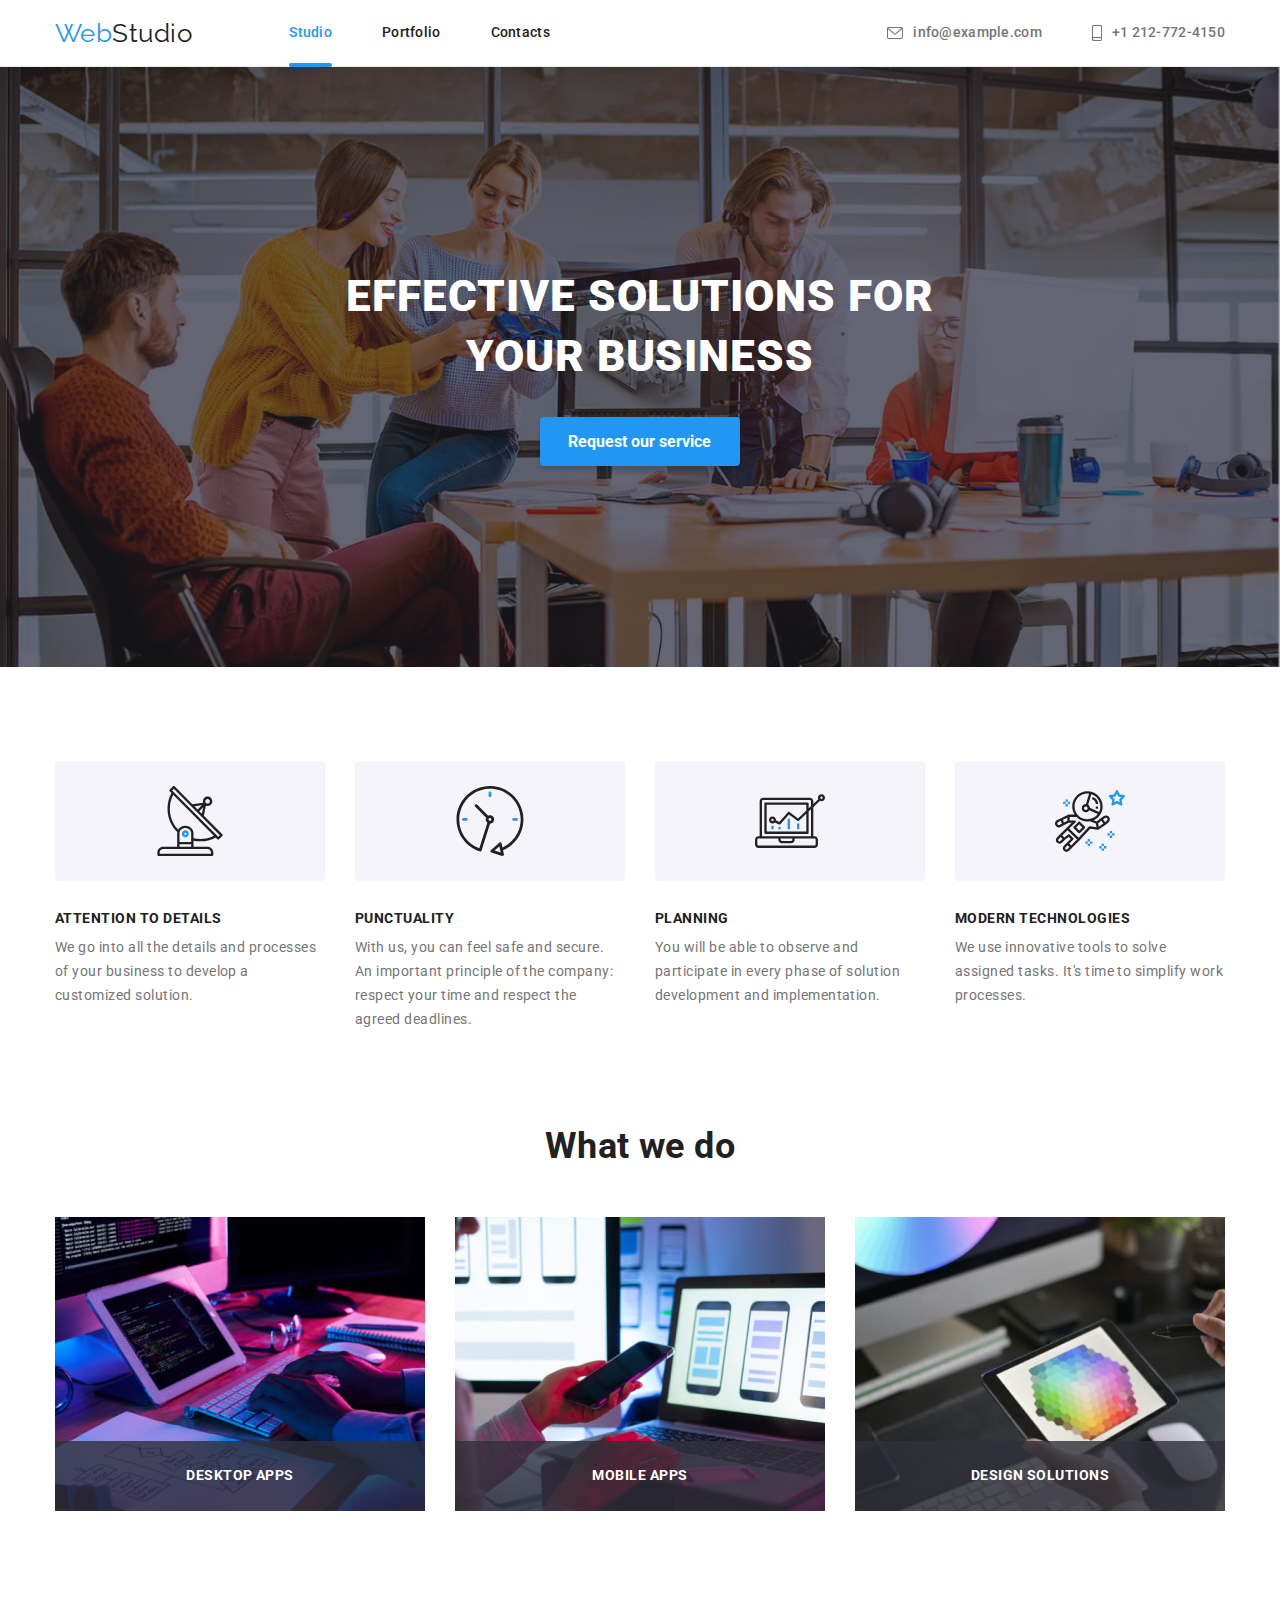
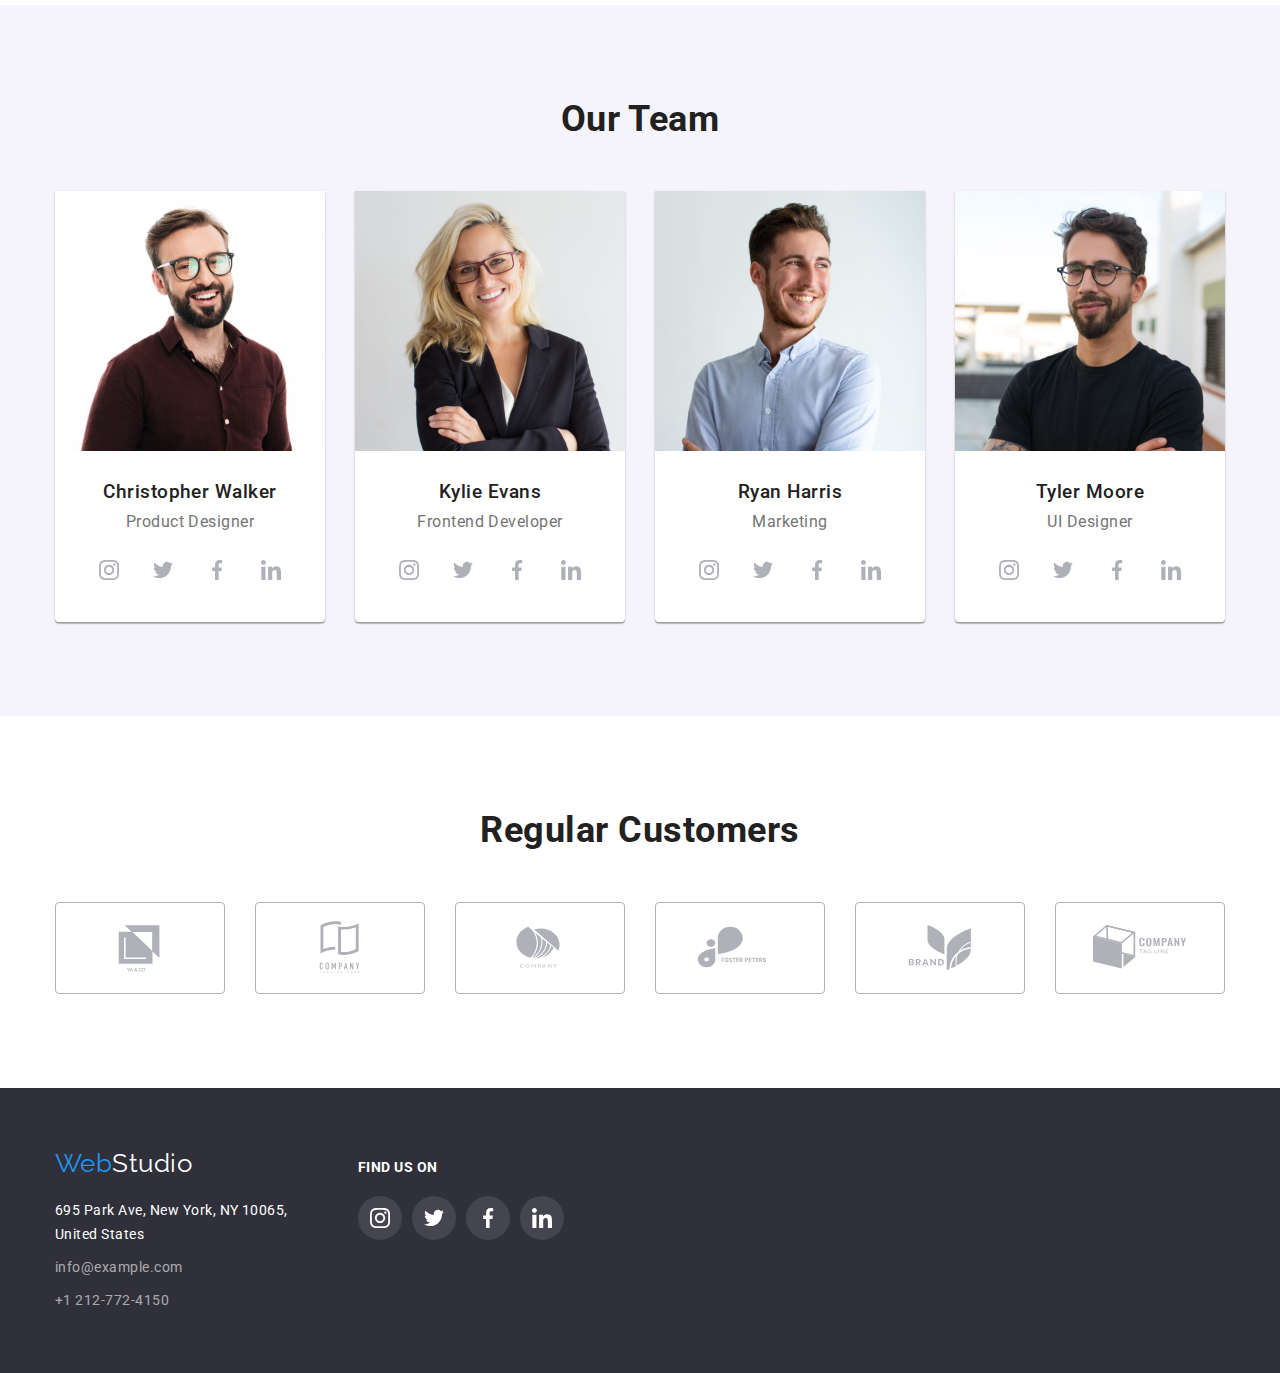
==== index.html @ fd86ec64 "Додає інформації з минулої роботи" ====
<!DOCTYPE html>
<html lang="en">
<head>
    <meta charset="UTF-8">
    <meta http-equiv="X-UA-Compatible" content="IE=edge">
    <meta name="viewport" content="width=device-width, initial-scale=1.0">
    <title>WebStudio</title>
    <link rel="preconnect" href="https://fonts.googleapis.com">
    <link rel="preconnect" href="https://fonts.gstatic.com" crossorigin>
    <link href="https://fonts.googleapis.com/css2?family=Raleway:wght@700&family=Roboto:wght@400;500;700;900&display=swap"
        rel="stylesheet">
    <link rel="stylesheet" href="https://cdnjs.cloudflare.com/ajax/libs/modern-normalize/1.1.0/modern-normalize.min.css">
    <link rel="stylesheet" href="./css/styles.css">
</head>
<body>
<header class="page-header">
    <div class="contanier main-content">
        <nav class="navigation">
            <a href="./index.html" class="logo"><span class="logo-web">Web</span>Studio</a>
            <ul class="navigation-list">
                <li class="item"><a href="./index.html" class="link current">Studio</a></li>
                <li class="item"><a href="./portfolio.html" class="link сurrent-secondary">Portfolio</a></li>
                <li class="item"><a href="#" class="link сurrent-secondary">Contacts</a></li>
            </ul>
        </nav>
        <ul class="header-contacts">
            <li class="item">
                <a href="mailto:info@example.com" class="contact link-box">
                    <svg class="contact-icon" width="16" height="12">
                        <use href="./images/icons.svg#icon-envelope"></use>
                    </svg>
                    info@example.com
                </a>
            </li>
            <li class="item">
                <a href="tel:+1212724150" class="contact link-box">
                    <svg class="contact-icon smartphone" width="10" height="16">
                        <use href="./images/icons.svg#icon-smartphone"></use>
                    </svg>
                    +1 212-772-4150
                </a>
            </li>
        </ul>
    </div>
</header>
<main>
    <section class="first-part">
        <div class="contanier">
            <h1 class="title">Effective solutions for your business</h1>
            <button type="button" class="button" data-modal-open>Request our service</button>
        </div>
        <div class="backdrop is-hidden" data-modal>
            <div class="modal">
                <button type="button" class="modal-buttom" data-modal-close>
                    <svg width="11" height="11">
                        <use href="./images/icons.svg#icon-Vector"></use>
                    </svg>
                </button>
            </div>
        </div>
    </section>
    <section class="second-part section">
       <div class="contanier">
            <h2 class="visually-hidden">Benefits</h2>
            <ul class="benefits-list">
                <li class="item">
                    <div class="svg-box">
                        <svg width="70" height="70">
                            <use href="./images/icons.svg#icon-antenna"></use>
                        </svg>
                    </div>
                    <h3 class="subtitle">Attention to details</h3>
                    <p class="text">We go into all the details and processes of your business to develop a customized solution.</p>
                </li>
                <li class="item">
                    <div class="svg-box">
                        <svg width="70" height="70">
                            <use href="./images/icons.svg#icon-clock"></use>
                        </svg>
                    </div>
                    <h3 class="subtitle">Punctuality</h3>
                    <p class="text">With us, you can feel safe and secure. An important principle of the company: respect your time
                        and respect the agreed
                        deadlines.</p>
                </li>
                <li class="item">
                    <div class="svg-box">
                        <svg width="70" height="70">
                            <use href="./images/icons.svg#icon-diagram"></use>
                        </svg>
                    </div>
                    <h3 class="subtitle">Planning</h3>
                    <p class="text">You will be able to observe and participate in every phase of solution development and
                        implementation.</p>
                </li>
                <li class="item">
                    <div class="svg-box">
                        <svg width="70" height="70">
                            <use href="./images/icons.svg#icon-astronaut"></use>
                        </svg>
                    </div>
                    <h3 class="subtitle">Modern technologies</h3>
                    <p class="text">We use innovative tools to solve assigned tasks. It's time to simplify work processes.</p>
                </li>
            </ul>
       </div>
    </section>
    <section class="third-part section">
        <div class="contanier">
            <h2 class="title">What we do</h2>
            <ul class="description-list">
                <li class="item">
                    <img src="./images/image1.jpg" alt="Coding on a tablet" width="370">
                    <div class="description-box"><p class="text">Desktop apps</p></div>
                </li>
                <li class="item">
                    <img src="./images/image2.jpg" alt="Development of an interface for a phone on a laptop" width="370">
                    <div class="description-box"><p class="text">Mobile apps</p></div>
                </li>
                <li class="item">
                    <img src="./images/image3.jpg" alt="The choice of color is not a tablet" width="370">
                    <div class="description-box"><p class="text">Design solutions</p></div>
                </li>
            </ul>
        </div>
    </section>
    <section class="fourth-part section">
        <div class="contanier">
            <h2 class="title">Our team</h2>
            <ul class="wokers-list">
                <li class="item">
                    <img src="./images/worker1.jpg" alt="Worker Christopher Walker" width="270" class="image">
                    <div class="woker">
                        <h3 class="name">Christopher Walker</h3>
                        <p class="job-title">Product Designer</p>
                        <ul class="wokers-link">
                            <li>
                                <a href="#" class="link">
                                    <svg width="20" height="20">
                                        <use href="./images/icons.svg#icon-instagram"></use>
                                    </svg>
                                </a>
                            </li>
                            <li>
                                <a href="#" class="link">
                                    <svg width="20" height="20">
                                        <use href="./images/icons.svg#icon-twitter"></use>
                                    </svg>
                                </a>
                            </li>
                            <li>
                                <a href="#" class="link">
                                    <svg width="20" height="20">
                                        <use href="./images/icons.svg#icon-facebook"></use>
                                    </svg>
                                </a>
                            </li>
                            <li>
                                <a href="#" class="link">
                                    <svg width="20" height="20">
                                        <use href="./images/icons.svg#icon-linkedin"></use>
                                    </svg>
                                </a>
                            </li>
                        </ul>
                    </div>
                </li>
                <li class="item">
                    <img src="./images/worker2.jpg" alt="Worker Kylie Evans" width="270" class="image">
                    <div class="woker">
                        <h3 class="name">Kylie Evans</h3>
                        <p class="job-title">Frontend Developer</p>
                        <ul class="wokers-link">
                            <li>
                                <a href="#" class="link">
                                    <svg width="20" height="20">
                                        <use href="./images/icons.svg#icon-instagram"></use>
                                    </svg>
                                </a>
                            </li>
                            <li>
                                <a href="#" class="link">
                                    <svg width="20" height="20">
                                        <use href="./images/icons.svg#icon-twitter"></use>
                                    </svg>
                                </a>
                            </li>
                            <li>
                                <a href="#" class="link">
                                    <svg width="20" height="20">
                                        <use href="./images/icons.svg#icon-facebook"></use>
                                    </svg>
                                </a>
                            </li>
                            <li>
                                <a href="#" class="link">
                                    <svg width="20" height="20">
                                        <use href="./images/icons.svg#icon-linkedin"></use>
                                    </svg>
                                </a>
                            </li>
                        </ul>
                    </div>
                </li>
                <li class="item">
                    <img src="./images/worker3.jpg" alt="Worker Ryan Harris" width="270" class="image">
                    <div class="woker">
                        <h3 class="name">Ryan Harris</h3>
                        <p class="job-title">Marketing</p>
                        <ul class="wokers-link">
                            <li>
                                <a href="#" class="link">
                                    <svg width="20" height="20">
                                        <use href="./images/icons.svg#icon-instagram"></use>
                                    </svg>
                                </a>
                            </li>
                            <li>
                                <a href="#" class="link">
                                    <svg width="20" height="20">
                                        <use href="./images/icons.svg#icon-twitter"></use>
                                    </svg>
                                </a>
                            </li>
                            <li>
                                <a href="#" class="link">
                                    <svg width="20" height="20">
                                        <use href="./images/icons.svg#icon-facebook"></use>
                                    </svg>
                                </a>
                            </li>
                            <li>
                                <a href="#" class="link">
                                    <svg width="20" height="20">
                                        <use href="./images/icons.svg#icon-linkedin"></use>
                                    </svg>
                                </a>
                            </li>
                        </ul>
                    </div>
                </li>
                <li class="item">
                    <img src="./images/worker4.jpg" alt="Worker Tyler Moore" width="270" class="image">
                   <div class="woker">
                        <h3 class="name">Tyler Moore</h3>
                        <p class="job-title">UI Designer</p>
                        <ul class="wokers-link">
                            <li>
                                <a href="#" class="link">
                                    <svg width="20" height="20">
                                        <use href="./images/icons.svg#icon-instagram"></use>
                                    </svg>
                                </a>
                            </li>
                            <li>
                                <a href="#" class="link">
                                    <svg width="20" height="20">
                                        <use href="./images/icons.svg#icon-twitter"></use>
                                    </svg>
                                </a>
                            </li>
                            <li>
                                <a href="#" class="link">
                                    <svg width="20" height="20">
                                        <use href="./images/icons.svg#icon-facebook"></use>
                                    </svg>
                                </a>
                            </li>
                            <li>
                                <a href="#" class="link">
                                    <svg width="20" height="20">
                                        <use href="./images/icons.svg#icon-linkedin"></use>
                                    </svg>
                                </a>
                            </li>
                        </ul>
                   </div>
                </li>
            </ul>
        </div>
    </section>
    <section class="fifth-part section">
       <div class="contanier">
            <h2 class="title">Regular customers</h2>
            <ul class="customers">
                <li>
                    <a href="#" class="customer-link">
                        <svg width="106" height="60">
                            <use href="./images/icons.svg#icon-Logo1"></use>
                        </svg>
                    </a>
                </li>
                <li>
                    <a href="#" class="customer-link">
                        <svg width="106" height="60">
                            <use href="./images/icons.svg#icon-Logo2"></use>
                        </svg>
                    </a>
                </li>
                <li>
                    <a href="#" class="customer-link">
                        <svg width="106" height="60">
                            <use href="./images/icons.svg#icon-Logo3"></use>
                        </svg>
                    </a>
                </li>
                <li>
                    <a href="#" class="customer-link">
                        <svg width="106" height="60">
                            <use href="./images/icons.svg#icon-Logo4"></use>
                        </svg>
                    </a>
                </li>
                <li>
                    <a href="#" class="customer-link">
                        <svg width="106" height="60">
                            <use href="./images/icons.svg#icon-Logo5"></use>
                        </svg>
                    </a>
                </li>
                <li>
                    <a href="#" class="customer-link">
                        <svg width="106" height="60">
                            <use href="./images/icons.svg#icon-Logo6"></use>
                        </svg>
                    </a>
                </li>
            </ul>
        </div>
    </section>
</main>
<footer>
    <div class="contanier end-page">
        <div class="contact-info">
            <a href="./index.html" class="link logo"><span class="logo-web">Web</span>Studio</a>
            <address class="width">
                <ul class="footer-contacts">
                    <li class="item"><a href="https://goo.gl/maps/jAzVGS8xta9FAQZa8" target="_blank"
                            rel="noopener noreferrer nofollow" class="address">695 Park Ave, New
                            York, NY 10065, United States</a></li>
                    <li class="item"><a href="mailto:info@example.com" class="contact">info@example.com</a></li>
                    <li class="item"><a href="tel:+1212724150" class="contact">+1 212-772-4150</a></li>
                </ul>
            </address>
        </div>
        <div class="main-icons">
            <p class="text">Find us on</p>
            <ul class="icons-list">
                <li>
                    <a href="#" class="link">
                        <svg width="20" height="20">
                            <use href="./images/icons.svg#icon-instagram"></use>
                        </svg>
                    </a>
                </li>
                <li>
                    <a href="#" class="link">
                        <svg width="20" height="20">
                            <use href="./images/icons.svg#icon-twitter"></use>
                        </svg>
                    </a>
                </li>
                <li>
                    <a href="#" class="link">
                        <svg width="20" height="20">
                            <use href="./images/icons.svg#icon-facebook"></use>
                        </svg>
                    </a>
                </li>
                <li>
                    <a href="#" class="link">
                        <svg width="20" height="20">
                            <use href="./images/icons.svg#icon-linkedin"></use>
                        </svg>
                    </a>
                </li>
            </ul>
        </div>
    </div>
</footer>
<script src="./js/modal.js"></script>
</body>
</html>
---- css/styles.css ----
:root {
    --main-text-color: #757575;
    --tittle-text-color: #212121;
    --accent-text-color: #2196F3;
    --secondary-text-color: #ffffff;

    --main-bg-color: #ffffff;
    --secondary-bg-color: #F5F4FA;
    --accent-bg-color: #2F303A;
    --accent-bg-blue-color: #2196F3;

    --border-color: #EEEEEE;

    --icon-color: #AFB1B8;

    --timing: cubic-bezier(0.4, 0, 0.2, 1);
}

/* ------------------------------------- */
/*        STYLES BODY AND OTHERS         */
/* ------------------------------------- */

body {
    color: var(--main-text-color);
    background-color: var(--main-bg-color);
    font-family: 'Roboto', sans-serif;
    letter-spacing: 0.03em;
}
h1,h2,h3,h4,h5,h6,p {
    margin-top: 0;
    margin-bottom: 0;
}
ul {
    list-style: none;
    margin: 0;
    padding-left: 0;
}
a {
    text-decoration: none;
}
button {
    cursor: pointer;
}
img {
    display: block;
    max-width: 100%;
    height: auto;
}
.visually-hidden {
    position: absolute;
    white-space: nowrap;
    width: 1px;
    height: 1px;
    overflow: hidden;
    border: 0;
    padding: 0;
    clip: rect(0 0 0 0);
    clip-path: inset(50%);
    margin: -1px;
}
.contanier {
    margin-right: auto;
    margin-left: auto;
    padding: 0 15px;
    width: 1200px;
}
.section {
    padding: 94px 0;
}
.title {
    margin-bottom: 50px;

    color: var(--tittle-text-color);
    font-weight: 700;
    font-size: 36px;
    line-height: 1.16;
    text-align: center;
}

/* ------------------------------------- */
/*             STYLES HEADER             */
/* ------------------------------------- */

.page-header {
    border-bottom: 1px solid #ECECEC;
}
.main-content {
    display: flex;
    align-items: center;
    justify-content: space-between ;
}
.navigation {
    display: flex;
    align-items: center;
}
.logo {
    margin-right: 97px;

    color: var(--tittle-text-color);
    font-family: 'Raleway', sans-serif;
    font-size: 26px;
    line-height: 1.19;
}
.logo-web {
    color: var(--accent-text-color)
}
.navigation-list {
    display: flex ;
}
.navigation-list .item {
    position: relative;
}
.navigation-list .item:not(:last-child) {
    margin-right: 50px;
}
.navigation-list .link {
    display: block;
    padding-top: 25px;
    padding-bottom: 25px;

    color: var(--tittle-text-color);
    font-weight: 500;
    font-size: 14px;
    line-height: 1.14;
    letter-spacing: 0.02em;

    transition: color 250ms var(--timing); 
}
.navigation-list .current {
    color: var(--accent-text-color);
}
.current::after {
    position: absolute;
    content: "";
    bottom: -1px;
    right: 0;
    width: 100%;
    height: 4px;

    background: var(--accent-text-color);
    border-radius: 2px;
}
.сurrent-secondary::after {
    position: absolute;
    content: "";
    bottom: -1px;
    right: 0;
    width: 100%;
    height: 4px;

    background: var(--accent-text-color);
    border-radius: 2px;
    transform: scale(0);

    transition: transform 250ms var(--timing);
}
.navigation-list .link:hover::after,
.navigation-list .link:focus::after {
    transform: scale(1);
}
.header-contacts {
    display: flex;
}
.header-contacts .item:not(:last-child) {
    margin-right: 50px;
}
.header-contacts .contact {
    padding-top: 25px;
    padding-bottom: 25px;

    color: inherit;
    font-weight: 500;
    font-size: 14px;
    line-height: 1.14;
    letter-spacing: 0.02em;

    transition: color 250ms var(--timing);
}
.link-box {
    display: flex;
    align-items: center;
}
.contact-icon {
    margin-right: 10px;
    fill: currentColor;
}
.navigation-list .link:focus,
.navigation-list .link:hover,
.header-contacts .contact:hover,
.header-contacts .contact:focus {
    color: var(--accent-text-color);
}

/* ------------------------------------- */
/*              STYLES MAIN              */          
/* ------------------------------------- */

/* ---FIRST PART--- */

.first-part {
    min-height: 600px;
    max-width: 1600px;
    margin-left: auto;
    margin-right: auto;

    color: var(--secondary-text-color);
    letter-spacing: 0.06em;
    text-align: center;
    padding-top: 200px;
    padding-bottom: 200px;

    background-color: #C4C4C4;
    background-image: linear-gradient(to right, rgba(47, 48, 58, 0.4), rgba(47, 48, 58, 0.4)), url(../images/bg.jpg);
    background-repeat: no-repeat;
    background-position: 50% 35%;
    background-size: cover;
}
.first-part .title {
    width: 696px;
    margin-right: auto;
    margin-left: auto;
    margin-bottom: 30px;

    color: var(--secondary-text-color);
    font-weight: 900;
    font-size: 44px;
    line-height: 1.36;
    text-transform: uppercase;
}
.first-part .button {
    min-width: 200px;
    padding: 10px 20px 10px 19px;
    
    color: inherit;
    font-weight: 700;
    font-size: 16px;
    line-height: 1.85;

    background-color:var(--accent-bg-blue-color);
    border: none;
    box-shadow: 0px 4px 4px rgba(0, 0, 0, 0.15);
    border-radius: 4px;

    transition: background-color 250ms var(--timing);
}
.first-part .button:hover, .first-part .button:focus {
    background-color: #188CE8;
}
.backdrop {
    position: fixed;
    top: 0;
    left: 0;
    width: 100%;
    height: 100%;
    z-index: 1;

    background-color: rgba(0, 0, 0, 0.2);

    transform: scale(1) rotateY(360deg);
    transform-origin: top center;
    transition: opacity 250ms var(--timing), transform 1000ms var(--timing), background-color 250ms var(--timing) 500ms;
}
.backdrop.is-hidden {
    opacity: 0;
    pointer-events: none;
    transform: scale(3) rotateY(0);
    background-color: transparent;
}
.modal {
    position: absolute;
    top: 50%;
    left: 50%;
    transform: translate(-50%, -50%);
    width: 528px;
    min-height: 581px;

    background-color: var(--main-bg-color);
    box-shadow: 0px 1px 3px rgba(0, 0, 0, 0.12), 0px 1px 1px rgba(0, 0, 0, 0.14), 0px 2px 1px rgba(0, 0, 0, 0.2);
    border-radius: 4px;

}
.modal-buttom {
    position: absolute;
    top: 8px;
    right: 8px;
    height: 30px;
    width: 30px;
    display: flex;
    justify-content: center;
    align-items: center;

    background-color: var(--main-bg-color);
    border: 1px solid rgba(0, 0, 0, 0.1);
    border-radius: 50%;
}
/* ---SECOND PART--- */

.benefits-list {
    display: flex;
}
.benefits-list .item:not(:last-child) {
    margin-right: 30px;
} 
.second-part .item {
    width: 270px;
}
.svg-box {
    display: flex;
    margin-bottom: 30px;
    height: 120px;
    justify-content: center;
    align-items: center;

    background-color: var(--secondary-bg-color);
    border-radius: 4px;
}
.second-part .subtitle {
    margin-bottom: 9px;

    color: var(--tittle-text-color);
    font-weight: 700;
    font-size: 14px;
    line-height: 1.14;
    text-transform: uppercase;
}
.second-part .text {
    font-size: 14px;
    line-height: 1.71;
}

/* ---THIRD PART--- */

.third-part {
    padding-top: 0;
}
.description-list {
    display: flex;
}
.description-list .item:not(:last-child) {
    margin-right: 30px;
}
.description-list .item {
    position: relative;
}
.description-box {
    position: absolute;
    width: 100%;
    height: 70px;
    bottom: 0;
    display: flex;
    justify-content: center;
    align-items: center;

    background: rgba(47, 48, 58, 0.8);
}
.description-box .text {
    color: var(--secondary-text-color);
    font-weight: 700;
    font-size: 14px;
    line-height: 1.14;
    text-transform: uppercase;
}

/* ---FOURTH PART--- */

.fourth-part {
    background-color: var(--secondary-bg-color)
}
.fourth-part .title {
    text-transform: capitalize;
}
.wokers-list {
    display: flex;
}
.wokers-list .item:not(:last-child) {
    margin-right: 30px;
}
.fourth-part .item {
    width: 270px;

    background-color: var(--main-bg-color);
    font-size: 16px;
    line-height: 1.18;
    text-align: center;
    box-shadow: 0px 1px 3px rgba(0, 0, 0, 0.12), 0px 1px 1px rgba(0, 0, 0, 0.14), 0px 2px 1px rgba(0, 0, 0, 0.2);
    border-radius: 0px 0px 4px 4px;
}
.woker {
    padding: 30px 15px;
}
.fourth-part .name{
    margin-bottom: 10px;

    color: var(--tittle-text-color);
    font-weight: 500;
}
.job-title {
    margin-bottom: 16px;
}
.wokers-link {
    display: flex;
    justify-content: center;
    column-gap: 10px;
}
.wokers-link .link {
    display: flex;
    width: 44px;
    height: 44px;
    justify-content: center;
    align-items: center;
    row-gap: 10px;
    fill: var(--icon-color);
    background-color: var(--main-bg-color);
    border-radius: 50%;

    transition: background-color 250ms var(--timing), fill 250ms var(--timing);
}
.wokers-link .link:hover,
.wokers-link .link:focus {
    background-color: var(--accent-bg-blue-color);
    fill: var(--secondary-text-color);
}
/* ---FIFTH PART--- */

.fifth-part .title {
    text-transform: capitalize;
}
.customers {
    display: flex;
    column-gap: 30px;
}
.customer-link {
    display: flex;
    width: 170px;
    height: 92px;
    justify-content: center;
    align-items: center;
    border: 1px solid var(--icon-color);
    border-radius: 4px;
    fill: var(--icon-color);

    transition: fill 250ms var(--timing), border-color 250ms var(--timing);
}
.customer-link:hover, .customer-link:focus {
    fill: var(--accent-text-color);
    border-color: var(--accent-text-color);
}

/* ------------------------------------- */
/*              STYLES FOOTER            */
/* ------------------------------------- */

footer {
    padding-top: 60px;
    padding-bottom: 60px;

    background-color: var(--accent-bg-color);
}
footer .logo.link {
    display: inline-block;
    margin-bottom: 20px;
    margin-right: 0;

    color: var(--secondary-text-color);
}
.end-page {
    display: flex;
    align-items: baseline;
}
.contact-info {
    margin-right: 70px;
}
.width {
    width: 233px;
}
.footer-contacts {
    font-style: normal;
    font-size: 14px;
    line-height: 1.71;
}
.footer-contacts .item:not(:last-child) {
    margin-bottom: 9px;
}
.footer-contacts .address {
    display: inline-block;
    color: var(--secondary-text-color);
}
.footer-contacts .contact{
    color: rgba(255, 255, 255, 0.6);

    transition: color 250ms var(--timing);
}
.footer-contacts .contact:hover, 
.footer-contacts .contact:focus {
    color: var(--accent-text-color);
}
.main-icons .text {
    margin-bottom: 20px;

    color: var(--secondary-text-color);
    font-weight: 700;
    font-size: 14px;
    line-height: 1.14;
    text-align: left;
    text-transform: uppercase;
}
.icons-list {
    display: flex;
    column-gap: 10px;
}
.icons-list .link {
    display: flex;
    width: 44px;
    height: 44px;
    justify-content: center;
    align-items: center;
    fill: var(--secondary-text-color);
    background-color: rgba(255, 255, 255, 0.1);
    border-radius: 50%;

    transition: background-color 250ms var(--timing);
}
.icons-list .link:hover,
.icons-list .link:focus {
    background-color: var(--accent-bg-blue-color);
}

/* ------------------------------------- */
/*      ---- STYLES PORTFOLIO ----       */
/* ------------------------------------- */

/* ------------------------------------- */
/*              STYLES MAIN              */
/* ------------------------------------- */

.portfolio-buttons {
    margin-right: auto;
    margin-left: auto;
    margin-bottom: 50px;
    display: flex;
    justify-content: center;
}
.portfolio-buttons .list-item:not(:last-child) {
    margin-right: 8px;
}

.portfolio-buttons .button{
    padding: 6px 26px;

    color: var(--tittle-text-color);
    background-color: var(--secondary-bg-color);
    font-weight: 500;
    font-size: 16px;
    line-height: 1.62;
    border: none;
    border-radius: 4px;

    transition: color 250ms var(--timing), background-color 250ms var(--timing), box-shadow 250ms var(--timing);
}
.portfolio-buttons .button:hover,
.portfolio-buttons .button:focus {
    color: var(--secondary-text-color);
    background-color: var(--accent-bg-blue-color);
    box-shadow: 0px 3px 1px rgba(0, 0, 0, 0.1), 0px 1px 2px rgba(0, 0, 0, 0.08), 0px 2px 2px rgba(0, 0, 0, 0.12);
    
}
.portfolio-list {
    display: flex;
    flex-wrap: wrap;
    gap: 30px;
}
.portfolio-link {
    display: inline-block;
    transition: box-shadow 250ms cubic-bezier(0.4, 0, 0.2, 1);
}
.portfolio-link:hover,
.portfolio-link:focus {
    box-shadow: 0px 1px 1px rgba(0, 0, 0, 0.12), 0px 4px 4px rgba(0, 0, 0, 0.06), 1px 4px 6px rgba(0, 0, 0, 0.16);
}
.box {
    position: relative;
    overflow: hidden;

}
.border {
    border-bottom: 1px solid var(--border-color);
    border-right: 1px solid var(--border-color);
    border-left: 1px solid var(--border-color);
    padding: 20px 24px;
}
.portfolio-element .title {
    margin-bottom: 4px;

    color: var(--tittle-text-color);
    font-weight: 700;
    font-size: 18px;
    line-height: 2;
    letter-spacing: 0.06em;
    text-align: left;
}
.portfolio-element .text {
    color: var(--main-text-color);
    font-size: 16px;
    line-height: 1.87;
}
.overlay {
    position: absolute;
    top: 0;
    width: 100%;
    height: 100%;
    display: flex;
    justify-content: center;
    align-items: center;

    background-color: rgba(33, 150, 243, 0.9);

    transform: translateY(101%) scaleX(0);
    transition: transform 250ms var(--timing);
}
.overlay .text {
    width: 322px;
    font-size: 18px;
    line-height: 1.55;
    color: var(--secondary-text-color);
}
.portfolio-link:hover .overlay,
.portfolio-link:focus .overlay {
    transform: translateY(0) scaleX(100%);
}
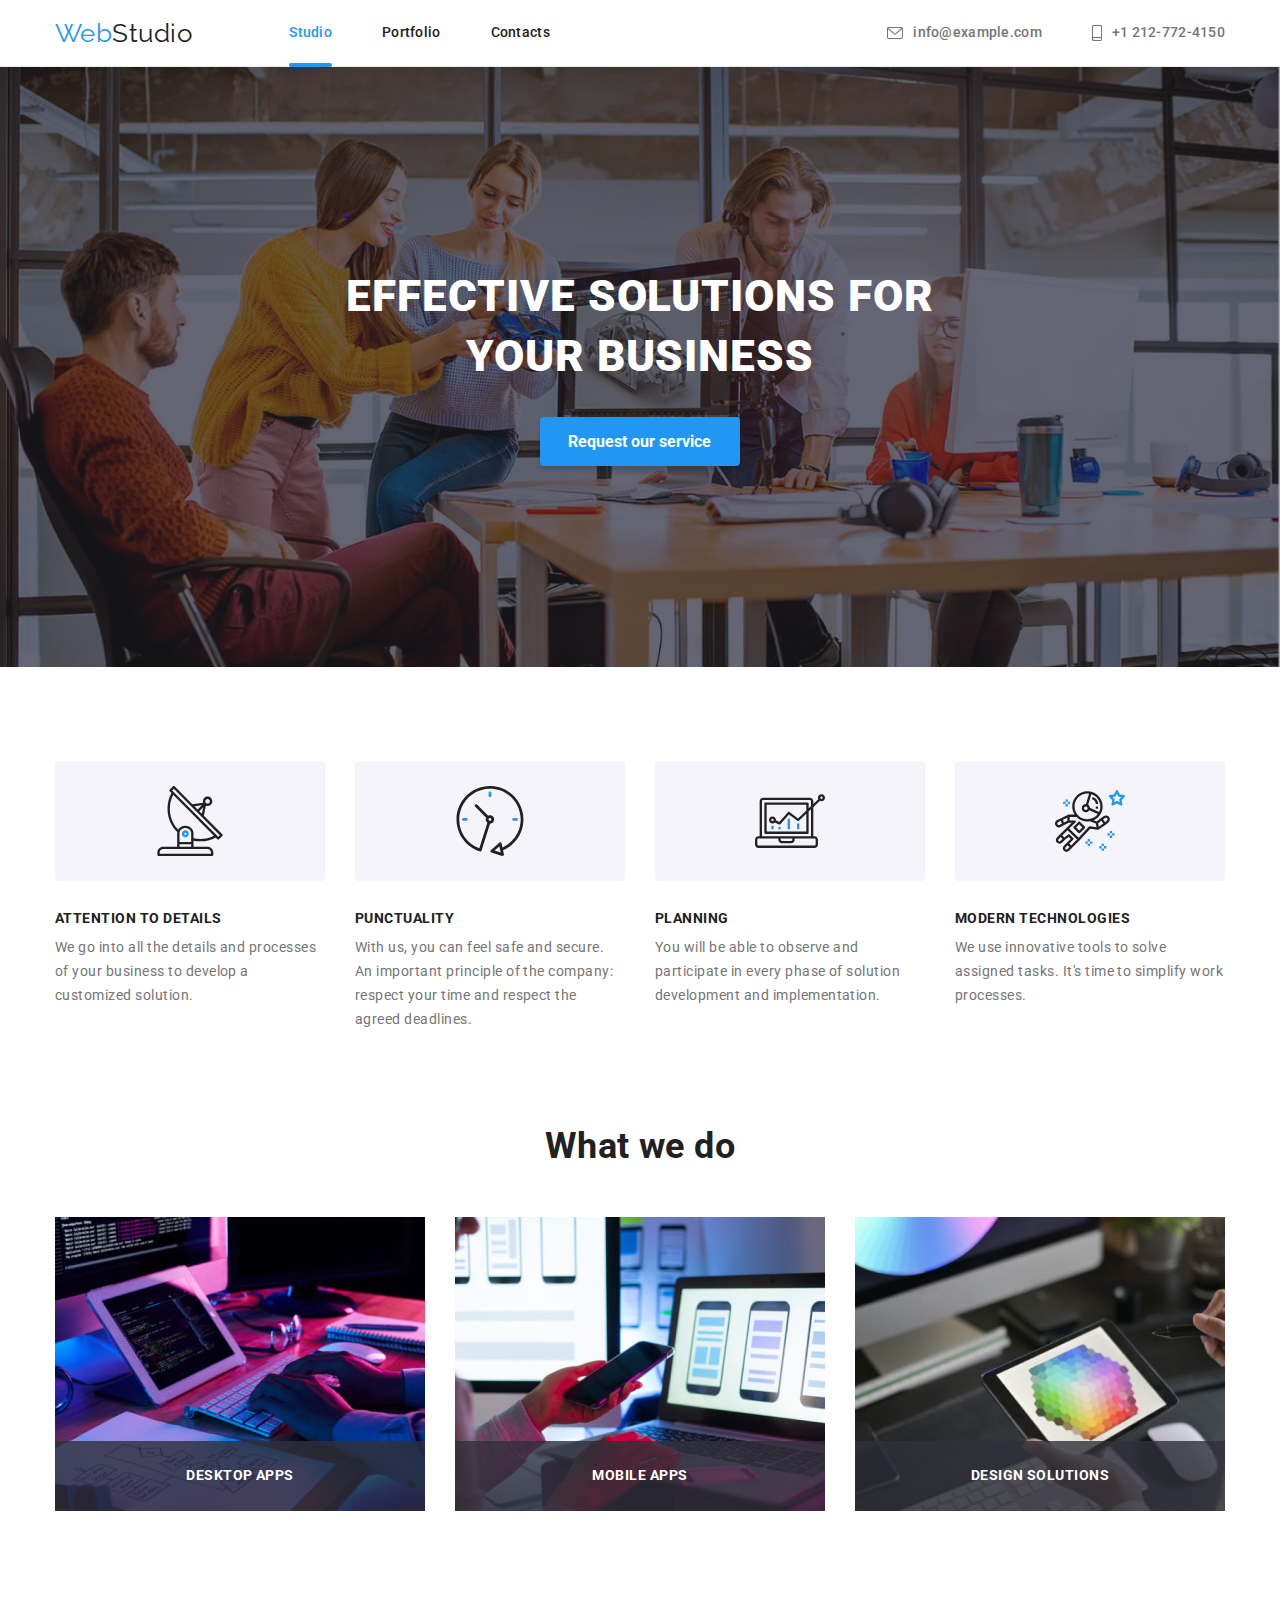
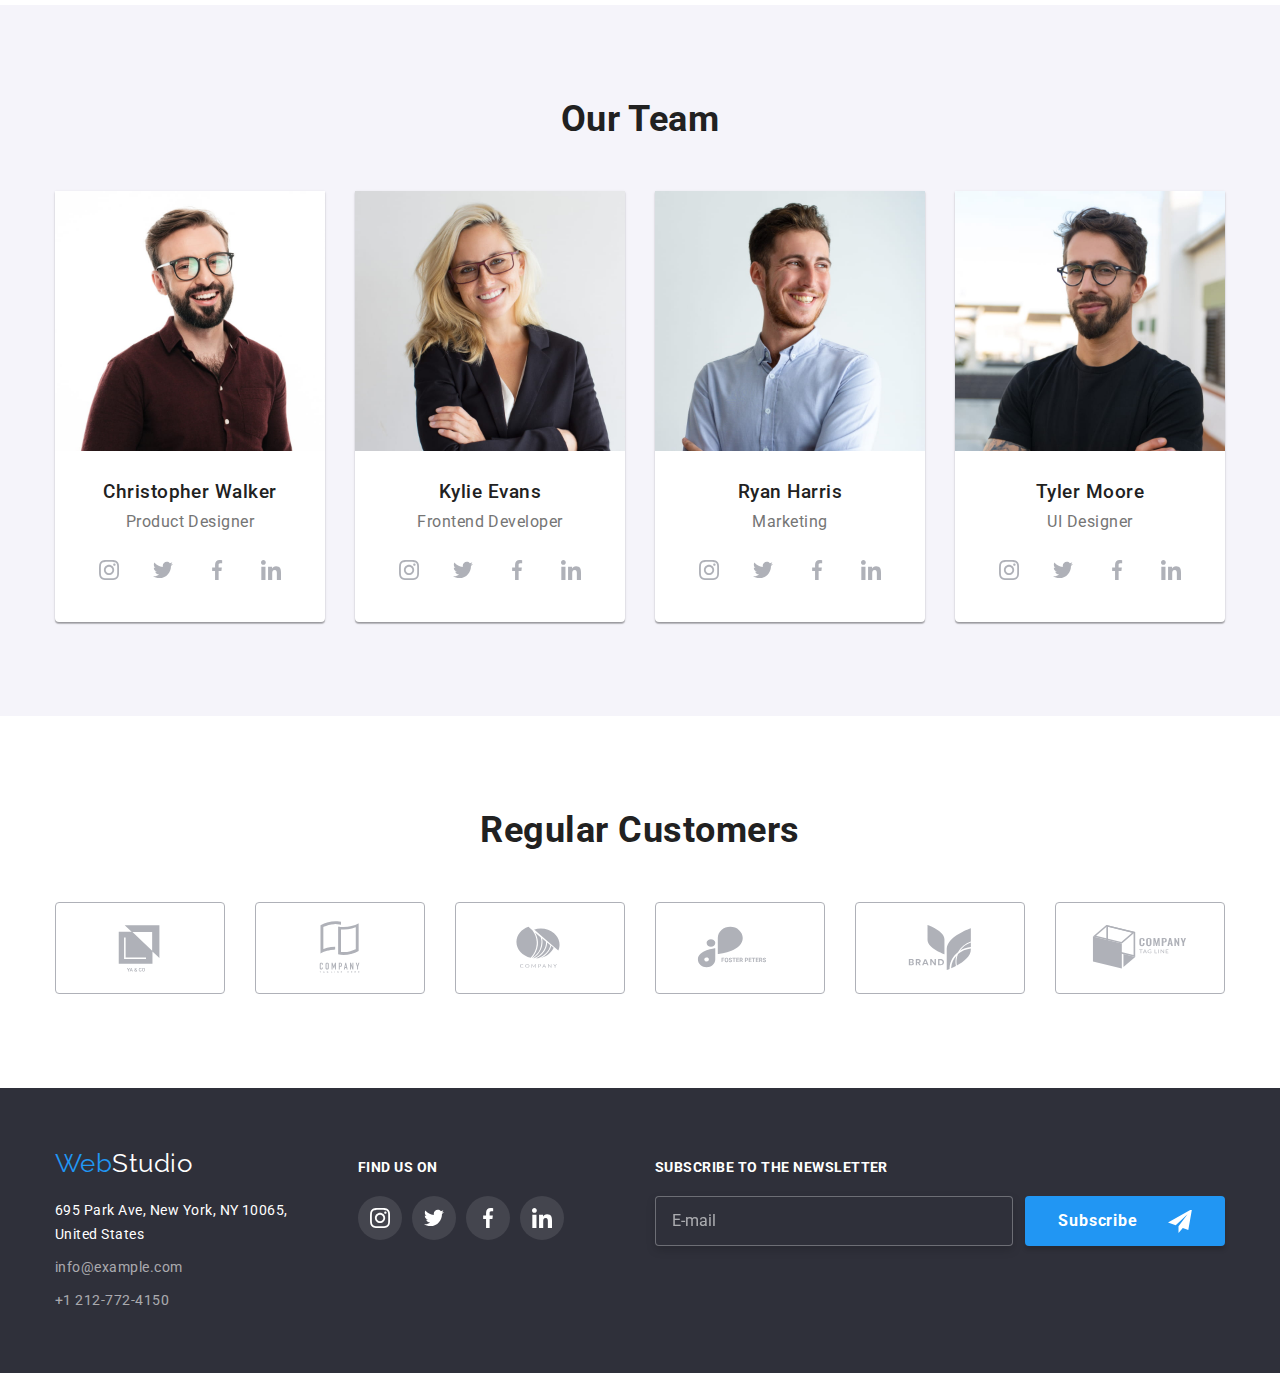
==== commit df0b51ae: "Додає домашне завдання" ====
--- a/index.html
+++ b/index.html
@@ -51,6 +51,42 @@
         </div>
         <div class="backdrop is-hidden" data-modal>
             <div class="modal">
+                <div class="modal-form">
+                    <p class="text">Leave your information and we'll call you back</p>
+                    <form>
+                        <label for="name" class="name">Name</label>
+                        <div class="position">
+                            <input type="text" name="name" id="name" required class="field">
+                            <svg class="modal-icon" width="18" height="18">
+                                <use href="./images/icons.svg#icon-person"></use>
+                            </svg>
+                        </div>
+                        <label for="tel" class="name">Telephone</label>
+                        <div class="position">
+                            <input type="tel" name="tel" id="tel" required class="field">
+                            <svg class="modal-icon" width="18" height="18">
+                                <use href="./images/icons.svg#icon-phone"></use>
+                            </svg>
+                        </div>
+                        <label for="email" class="name">E-mail</label>
+                        <div class="position">
+                            <input type="email" name="email" id="email" required class="field">
+                            <svg class="modal-icon" width="18" height="18">
+                                <use href="./images/icons.svg#icon-email"></use>
+                            </svg>
+                        </div>
+                        <label for="coments" class="name">Comments</label>
+                        <textarea name="coments" id="coments" rows="5" required placeholder="Enter the text" class="field comments"></textarea>
+                        <label class="policy-agree">
+                            <input type="checkbox" required class="policy-checkbox visually-hidden">
+                            <svg class="policy-icon" width="16" height="15">
+                                <use href="./images/icons.svg#icon-icon-check"></use>
+                            </svg>
+                            &nbsp I agree with the newsletter and accept &nbsp <span><a href="#" class="policy-contract">the Terms and Conditions</a></span>
+                        </label>
+                        <button type="submit" class="form-button">Send</button>
+                    </form>
+                </div>
                 <button type="button" class="modal-buttom" data-modal-close>
                     <svg width="11" height="11">
                         <use href="./images/icons.svg#icon-Vector"></use>
@@ -376,7 +412,22 @@
                 </li>
             </ul>
         </div>
+        <div class="footer-form">
+            <p class="text">Subscribe to the newsletter</p>
+                <form class="form">
+                    <label>
+                        <input type="email" name="email" placeholder="E-mail" required class="form-email">
+                    </label>
+                    <button type="submit">
+                        <span class="button-text">Subscribe</span> 
+                        <svg width="24" height="24">
+                            <use href="./images/icons.svg#icon-icon-send"></use>
+                        </svg>
+                    </button>
+                </form>
+         </div>
     </div>
+
 </footer>
 <script src="./js/modal.js"></script>
 </body>
--- a/css/styles.css
+++ b/css/styles.css
@@ -215,6 +215,7 @@
     background-position: 50% 35%;
     background-size: cover;
 }
+
 .first-part .title {
     width: 696px;
     margin-right: auto;
@@ -227,6 +228,7 @@
     line-height: 1.36;
     text-transform: uppercase;
 }
+
 .first-part .button {
     min-width: 200px;
     padding: 10px 20px 10px 19px;
@@ -243,9 +245,11 @@
 
     transition: background-color 250ms var(--timing);
 }
+
 .first-part .button:hover, .first-part .button:focus {
     background-color: #188CE8;
 }
+
 .backdrop {
     position: fixed;
     top: 0;
@@ -260,12 +264,14 @@
     transform-origin: top center;
     transition: opacity 250ms var(--timing), transform 1000ms var(--timing), background-color 250ms var(--timing) 500ms;
 }
+
 .backdrop.is-hidden {
     opacity: 0;
     pointer-events: none;
     transform: scale(3) rotateY(0);
     background-color: transparent;
 }
+
 .modal {
     position: absolute;
     top: 50%;
@@ -279,6 +285,150 @@
     border-radius: 4px;
 
 }
+
+.modal-form {
+    text-align: left;
+    padding: 40px;
+    color: var(--tittle-text-color);
+}
+
+.modal-form .text {
+    margin-bottom: 12px;
+
+    font-weight: 700;
+    font-size: 20px;
+    line-height: 1.15;
+    letter-spacing: 0.03em;
+}
+
+.modal-form .name {
+    display: block;
+    margin-bottom: 4px;
+
+    color: var(--main-text-color);
+    font-size: 12px;
+    line-height: 1.16;
+    letter-spacing: 0.01em;
+}
+
+.position {
+    position: relative;
+}
+
+.modal-form .field {
+    width: 100%;
+    padding: 12px 42px;
+    margin-bottom: 10px;
+
+    border: 1px solid rgba(33, 33, 33, 0.2);
+    border-radius: 4px;
+
+    transition: border-color 250ms var(--timing);
+}
+
+.modal-icon {
+    position: absolute;
+    top: 0;
+    left:0;
+
+    transform: translate(75%, 75%);
+
+    transition: fill 250ms var(--timing);
+}
+
+.field:focus + .modal-icon {
+    fill: var(--accent-text-color);
+}
+
+.field:focus {
+    border-color: var(--accent-text-color);
+    outline: none;
+}
+
+.field.comments {
+    padding: 12px 16px;
+    margin-bottom: 20px;
+    resize: none;
+}
+
+.field.comments::placeholder {
+    color: rgba(117, 117, 117, 0.5);
+    font-size: 14px;
+    line-height: 1.14;
+    letter-spacing: 0.01em;
+}
+
+.policy-agree {
+    display: flex;
+    justify-content: center;
+    align-items: center;
+    margin-bottom: 30px;
+
+    color: var(--main-text-color);
+    font-size: 13px;
+    line-height: 1.71;
+    letter-spacing: 0.03em;
+}
+
+.policy-icon{
+    fill: var(--main-bg-color);
+    border: 1px solid var(--tittle-text-color);
+    border-radius: 2px;
+    cursor: pointer;
+}
+
+.policy-checkbox:checked + .policy-icon {
+    fill: var(--accent-text-color);
+    border:none;
+}
+
+.policy-checkbox:focus + .policy-icon {
+    outline: 2px solid var(--tittle-text-color);
+}
+
+.policy-contract {
+    position: relative;
+    color: var(--accent-text-color);
+}
+
+.policy-contract::after {
+    position: absolute;
+    content: "";
+    bottom: 0;
+    right: 0;
+    width: 100%;
+    height: 1px;
+
+    background: var(--accent-text-color);
+}  
+
+.form-button {
+    display: block;
+    min-width: 200px;
+    height: 50px;
+    padding: 0;
+    margin-left: auto;
+    margin-right: auto;
+    
+    color: var(--secondary-text-color);
+    font-weight: 700;
+    font-size: 16px;
+    line-height: 1.85;
+    letter-spacing: 0.06em;
+    
+    background-color: var(--accent-bg-blue-color);
+    border: none;
+    box-shadow: 0px 4px 4px rgba(0, 0, 0, 0.15);
+    border-radius: 4px;
+    
+    transition: background-color 250ms var(--timing);
+}
+
+.form-button:hover,
+.form-button:focus {
+    background-color: #188CE8;
+}
+
 .modal-buttom {
     position: absolute;
     top: 8px;
@@ -292,7 +442,15 @@
     background-color: var(--main-bg-color);
     border: 1px solid rgba(0, 0, 0, 0.1);
     border-radius: 50%;
-}
+
+    transition: fill 250ms var(--timing);
+}
+
+.modal-buttom:hover,
+.modal-buttom:focus {
+    fill: var(--accent-text-color);
+}
+
 /* ---SECOND PART--- */
 
 .benefits-list {
@@ -524,7 +682,73 @@
 .icons-list .link:focus {
     background-color: var(--accent-bg-blue-color);
 }
-
+.footer-form {
+    margin-left: auto;
+}
+.footer-form .text {
+    margin-bottom: 20px;
+
+    color: var(--secondary-text-color);
+    font-weight: 700;
+    font-size: 14px;
+    line-height: 1.14;
+    text-align: left;
+    text-transform: uppercase;
+}
+.form {
+    display: flex;
+    justify-content: center;
+}
+.form-email {
+    margin-right: 12px;
+    padding: 10px 16px;
+    width: 358px;
+    height: 50px;
+
+    color: var(--secondary-text-color);
+    background-color: var(--accent-bg-color);
+    border: 1px solid rgba(255, 255, 255, 0.3);
+    filter: drop-shadow(0px 4px 4px rgba(0, 0, 0, 0.15));
+    border-radius: 4px;
+}
+.form-email::placeholder {
+    color: rgba(255, 255, 255, 0.6);
+    font-size: 16px;
+    line-height: 1.25;
+}
+.form button {
+    display: flex;
+    min-width: 200px;
+    height: 50px;
+    justify-content: center;
+    align-items: center;
+    padding: 0;
+    
+    color: inherit;
+    font-weight: 700;
+    font-size: 16px;
+    line-height: 1.85;
+    letter-spacing: 0.06em;
+    
+    background-color: var(--accent-bg-blue-color);
+    border: none;
+    box-shadow: 0px 4px 4px rgba(0, 0, 0, 0.15);
+    border-radius: 4px;
+    
+    transition: background-color 250ms var(--timing);
+}
+.form button:hover,
+.form button:focus {
+    background-color: #188CE8;
+}
+.button-text {
+    margin-right: 30px;
+
+    color: var(--secondary-text-color);
+    font-weight: 700;
+    font-size: 16px;
+    line-height: 1.85;
+}
 /* ------------------------------------- */
 /*      ---- STYLES PORTFOLIO ----       */
 /* ------------------------------------- */
